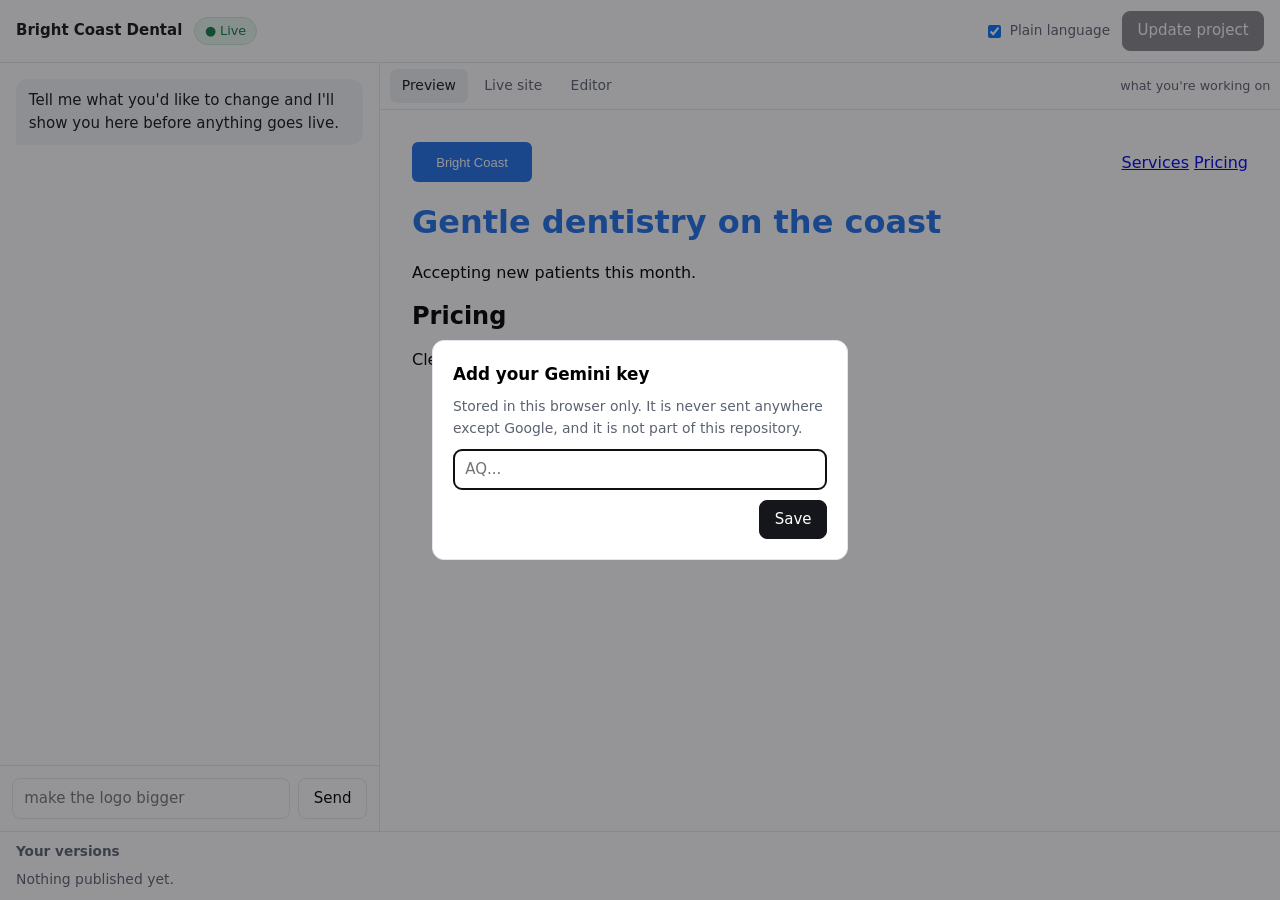
==== vision-web/index.html @ 53e93e8e "Vision challenge: diagnosis, prompts, working demo, measured before/after The agent saves changes bu" ====
<!doctype html>
<html lang="en">
<meta charset="utf-8">
<meta name="viewport" content="width=device-width, initial-scale=1">
<title>Bright Coast Dental</title>
<link rel="stylesheet" href="style.css">

<header class="bar">
  <div class="bar-left">
    <strong>Bright Coast Dental</strong>
    <span id="chip" class="chip chip-live">Live</span>
  </div>
  <div class="bar-right">
    <label class="mode" title="Turn this off to see how it behaved before the fix">
      <input type="checkbox" id="plain" checked>
      <span>Plain language</span>
    </label>
    <button id="publish" class="btn btn-primary">Update project</button>
  </div>
</header>

<main class="split">
  <section class="chat" aria-label="Chat">
    <div id="log" class="log"></div>
    <form id="form" class="composer">
      <input id="input" placeholder="make the logo bigger" autocomplete="off" required>
      <button class="btn" id="send">Send</button>
    </form>
  </section>

  <section class="right">
    <div class="tabs" role="tablist">
      <button class="tab is-on" data-pane="preview" role="tab">Preview</button>
      <button class="tab" data-pane="live" role="tab">Live site</button>
      <button class="tab" data-pane="editor" role="tab">Editor</button>
      <span class="tab-note" id="tabNote">what you're working on</span>
    </div>

    <div class="pane is-on" data-pane="preview"><iframe id="preview" title="Preview"></iframe></div>
    <div class="pane" data-pane="live"><iframe id="live" title="Live site"></iframe></div>
    <div class="pane" data-pane="editor">
      <div class="editor">
        <div class="files" id="files"></div>
        <textarea id="code" spellcheck="false" aria-label="File contents"></textarea>
      </div>
    </div>
  </section>
</main>

<aside class="history">
  <h2>Your versions</h2>
  <ul id="versions"></ul>
</aside>

<dialog id="keyDialog">
  <form method="dialog" class="keyform">
    <h2>Add your Gemini key</h2>
    <p>Stored in this browser only. It is never sent anywhere except Google, and it is
      not part of this repository.</p>
    <input id="keyInput" type="password" placeholder="AQ..." autocomplete="off">
    <div class="keyrow">
      <button class="btn btn-primary" id="keySave" value="save">Save</button>
    </div>
  </form>
</dialog>

<script type="module" src="app.js"></script>
</html>
---- vision-web/style.css ----
:root {
  --ink: #14161a; --mid: #5b6270; --line: #e3e6ec; --bg: #f6f7f9;
  --brand: #1f6feb; --ok: #0f7b45; --warn: #9a6b00; --bad: #b3261e;
}
* { box-sizing: border-box; }
body {
  margin: 0; font: 15px/1.55 system-ui, -apple-system, "Segoe UI", sans-serif;
  color: var(--ink); background: var(--bg);
  display: grid; grid-template-rows: auto 1fr auto; height: 100vh;
}

.bar { display: flex; align-items: center; justify-content: space-between; gap: 1rem;
  padding: .7rem 1rem; background: #fff; border-bottom: 1px solid var(--line); }
.bar-left, .bar-right { display: flex; align-items: center; gap: .75rem; }

.chip { font-size: .8rem; font-weight: 500; padding: .2rem .6rem; border-radius: 999px;
  border: 1px solid transparent; white-space: nowrap; }
.chip::before { content: "● "; }
.chip-live { color: var(--ok); background: #e7f5ee; border-color: #c7e7d6; }
.chip-draft { color: var(--warn); background: #fdf3dc; border-color: #f0e0b6; }
.chip-publishing { color: var(--mid); background: #eef0f4; border-color: var(--line); }
.chip-bad { color: var(--bad); background: #fdeceb; border-color: #f5cfcc; }

.mode { display: flex; align-items: center; gap: .35rem; font-size: .85rem; color: var(--mid); cursor: pointer; }
.btn { font: inherit; padding: .45rem .9rem; border-radius: 8px; border: 1px solid var(--line);
  background: #fff; cursor: pointer; }
.btn:hover:not(:disabled) { border-color: #c8cdd8; }
.btn-primary { background: var(--ink); color: #fff; border-color: var(--ink); }
.btn:disabled { opacity: .5; cursor: default; }

.split { display: grid; grid-template-columns: minmax(300px, 380px) 1fr; min-height: 0; }

.chat { display: flex; flex-direction: column; min-height: 0;
  border-right: 1px solid var(--line); background: #fff; }
.log { flex: 1; overflow-y: auto; padding: 1rem; display: flex; flex-direction: column; gap: .75rem; }
.msg { max-width: 100%; white-space: pre-wrap; word-break: break-word; }
.msg-user { align-self: flex-end; background: var(--brand); color: #fff;
  padding: .5rem .75rem; border-radius: 12px 12px 2px 12px; }
.msg-agent { background: #f2f3f6; padding: .6rem .8rem; border-radius: 12px 12px 12px 2px; }
.msg-sys { font-size: .82rem; color: var(--mid); font-style: italic; }
.msg-bad { background: #fdeceb; color: #7a1a15; padding: .6rem .8rem; border-radius: 10px; }
.msg-actions { display: flex; gap: .5rem; margin-top: .5rem; }

.composer { display: flex; gap: .5rem; padding: .75rem; border-top: 1px solid var(--line); }
.composer input { flex: 1; font: inherit; padding: .5rem .7rem;
  border: 1px solid var(--line); border-radius: 8px; }

.right { display: flex; flex-direction: column; min-width: 0; min-height: 0; }
.tabs { display: flex; align-items: center; gap: .25rem; padding: .4rem .6rem;
  background: #fff; border-bottom: 1px solid var(--line); }
.tab { font: inherit; font-size: .87rem; padding: .3rem .7rem; border-radius: 7px;
  border: 1px solid transparent; background: none; cursor: pointer; color: var(--mid); }
.tab.is-on { background: #eef0f4; color: var(--ink); font-weight: 500; }
.tab-note { margin-left: auto; font-size: .8rem; color: var(--mid); }

.pane { display: none; flex: 1; min-height: 0; }
.pane.is-on { display: flex; }
.pane iframe { flex: 1; width: 100%; border: 0; background: #fff; }

.editor { display: grid; grid-template-columns: 150px 1fr; width: 100%; min-height: 0; }
.files { border-right: 1px solid var(--line); background: #fff; padding: .5rem; }
.files button { display: block; width: 100%; text-align: left; font: inherit;
  font-size: .85rem; padding: .35rem .5rem; border: 0; background: none;
  border-radius: 6px; cursor: pointer; color: var(--mid); }
.files button.is-on { background: #eef0f4; color: var(--ink); }
#code { font: 13px/1.5 ui-monospace, SFMono-Regular, Menlo, monospace; border: 0;
  padding: .75rem; resize: none; outline: none; background: #fff; }

.history { background: #fff; border-top: 1px solid var(--line); padding: .6rem 1rem;
  max-height: 20vh; overflow-y: auto; }
.history h2 { font-size: .85rem; margin: 0 0 .4rem; color: var(--mid); font-weight: 600; }
.history ul { list-style: none; margin: 0; padding: 0; display: flex; flex-direction: column; gap: .3rem; }
.history li { display: flex; align-items: center; gap: .6rem; font-size: .87rem; }
.history time { color: var(--mid); font-variant-numeric: tabular-nums; white-space: nowrap; }
.history .empty, .history .now { color: var(--mid); }
.history .now { color: var(--ok); font-size: .8rem; }

dialog { border: 1px solid var(--line); border-radius: 12px; padding: 0; max-width: 26rem; }
dialog::backdrop { background: rgba(20, 22, 26, .45); }
.keyform { padding: 1.25rem; display: flex; flex-direction: column; gap: .6rem; }
.keyform h2 { margin: 0; font-size: 1.05rem; }
.keyform p { margin: 0; font-size: .87rem; color: var(--mid); }
.keyform input { font: inherit; padding: .5rem .7rem; border: 1px solid var(--line); border-radius: 8px; }
.keyrow { display: flex; justify-content: flex-end; }

@media (max-width: 900px) {
  .split { grid-template-columns: 1fr; }
  .editor { grid-template-columns: 1fr; }
}
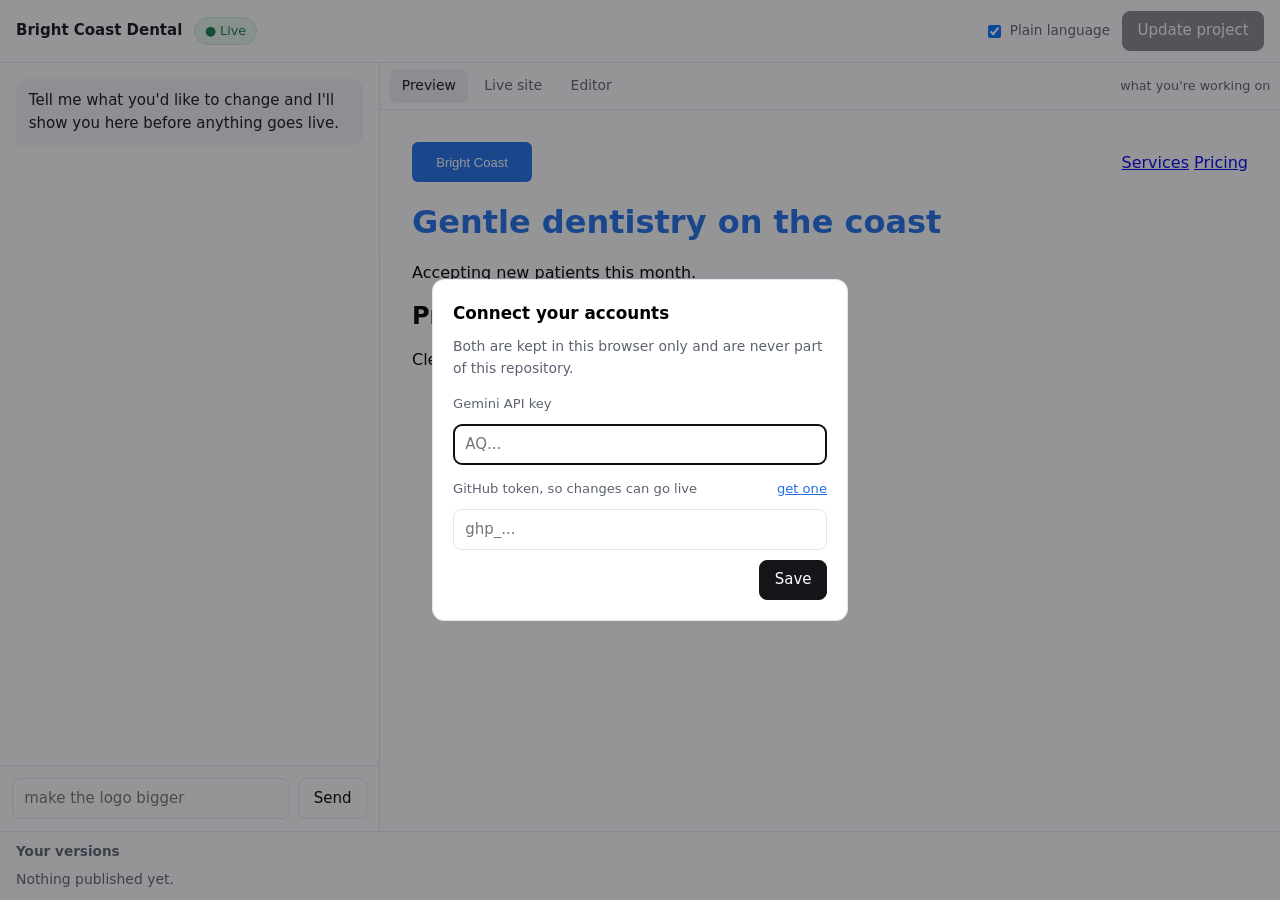
==== commit fefdcb4c: "Publishing now commits to master and waits for the host to confirm Publishing was browser storage, s" ====
--- a/vision-web/index.html
+++ b/vision-web/index.html
@@ -37,7 +37,9 @@
     </div>
 
     <div class="pane is-on" data-pane="preview"><iframe id="preview" title="Preview"></iframe></div>
-    <div class="pane" data-pane="live"><iframe id="live" title="Live site"></iframe></div>
+    <div class="pane" data-pane="live">
+      <iframe id="live" title="Live site"></iframe>
+    </div>
     <div class="pane" data-pane="editor">
       <div class="editor">
         <div class="files" id="files"></div>
@@ -54,10 +56,15 @@
 
 <dialog id="keyDialog">
   <form method="dialog" class="keyform">
-    <h2>Add your Gemini key</h2>
-    <p>Stored in this browser only. It is never sent anywhere except Google, and it is
-      not part of this repository.</p>
+    <h2>Connect your accounts</h2>
+    <p>Both are kept in this browser only and are never part of this repository.</p>
+    <label class="keylabel" for="keyInput">Gemini API key</label>
     <input id="keyInput" type="password" placeholder="AQ..." autocomplete="off">
+    <label class="keylabel" for="tokenInput">
+      GitHub token, so changes can go live
+      <a href="https://github.com/settings/tokens/new?scopes=repo&description=vision-mini" target="_blank" rel="noreferrer">get one</a>
+    </label>
+    <input id="tokenInput" type="password" placeholder="ghp_..." autocomplete="off">
     <div class="keyrow">
       <button class="btn btn-primary" id="keySave" value="save">Save</button>
     </div>
--- a/vision-web/style.css
+++ b/vision-web/style.css
@@ -87,3 +87,5 @@
   .split { grid-template-columns: 1fr; }
   .editor { grid-template-columns: 1fr; }
 }
+.keylabel { font-size: .82rem; color: var(--mid); margin-top: .3rem; display: flex; justify-content: space-between; gap: .5rem; }
+.keylabel a { color: var(--brand); }
